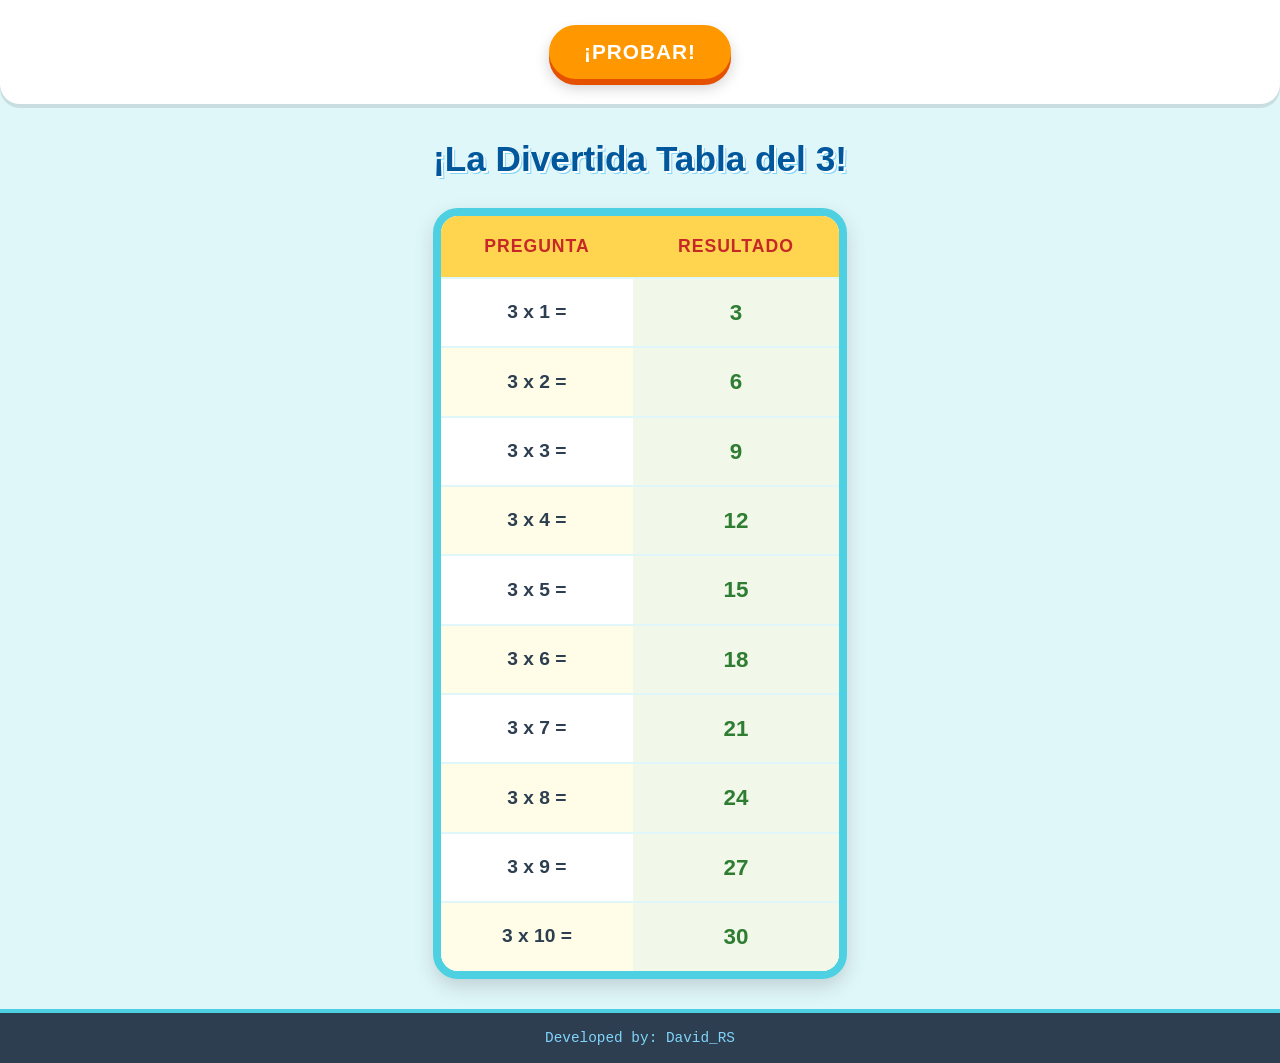
==== tablas/multiplicar.html @ c42ca8eb "feat: implement JavaScript logic to render multiplication tables in the DOM" ====
<!DOCTYPE html>
<html lang="es">
<head>
    <meta charset="UTF-8">
    <meta name="viewport" content="width=device-width, initial-scale=1.0">
    <title>¡Aprendemos la Tabla del 3!</title>
    <link rel="stylesheet" href="multiplicar.css">
</head>
<body>

    <header class="header">
        <button class="btn-bubble" onclick="generarTablas()">¡PROBAR!</button>
    </header>

    <main class="container">
        <h1>¡La Divertida Tabla del 3!</h1>
        
        <div class="table-container">
            <table class="tabla-infantil">
                <thead>
                    <tr>
                        <th>Pregunta</th>
                        <th>Resultado</th>
                    </tr>
                </thead>
                <tbody id="contenedor-tablas">
                    <tr><td>3 x 1 =</td><td class="res">3</td></tr>
                    <tr><td>3 x 2 =</td><td class="res">6</td></tr>
                    <tr><td>3 x 3 =</td><td class="res">9</td></tr>
                    <tr><td>3 x 4 =</td><td class="res">12</td></tr>
                    <tr><td>3 x 5 =</td><td class="res">15</td></tr>
                    <tr><td>3 x 6 =</td><td class="res">18</td></tr>
                    <tr><td>3 x 7 =</td><td class="res">21</td></tr>
                    <tr><td>3 x 8 =</td><td class="res">24</td></tr>
                    <tr><td>3 x 9 =</td><td class="res">27</td></tr>
                    <tr><td>3 x 10 =</td><td class="res">30</td></tr>
                </tbody>
            </table>
        </div>
    </main>

    <footer class="footer">
        <p>Developed by: David_RS</p>
    </footer>

    <script src="multiplicar.js"></script>

</body>
</html>
---- tablas/multiplicar.css ----
/* --- Configuración General Infantil --- */
* {
    box-sizing: border-box;
    margin: 0;
    padding: 0;
}

body {
    /* Tipografía amigable y redondeada de sistema */
    font-family: "Comic Sans MS", "Comic Sans", "Chalkboard SE", "Comic Neue", sans-serif;
    background-color: #e0f7fa; /* Celeste muy suave de fondo */
    color: #333;
    line-height: 1.4;
    display: flex;
    flex-direction: column;
    min-height: 100vh;
}

/* --- Header y Botón Burbuja --- */
.header {
    display: flex;
    justify-content: center;
    padding: 25px;
    background-color: #ffffff;
    border-bottom: 5px rounded #ffd54f; /* Borde inferior amarillo */
    border-radius: 0 0 20px 20px;
    box-shadow: 0 4px 0 rgba(0,0,0,0.1);
}

.btn-bubble {
    padding: 15px 35px;
    font-size: 1.3rem;
    font-weight: bold;
    color: #fff;
    background-color: #ff9800; /* Naranja vibrante */
    border: none;
    /* Bordes muy pronunciados para efecto burbuja */
    border-radius: 50px; 
    cursor: pointer;
    /* Efecto 3D de juguete sutil */
    box-shadow: 0 6px 0 #e65100, 0 8px 15px rgba(0,0,0,0.2);
    text-transform: uppercase;
    letter-spacing: 1px;
    transition: all 0.1s ease-in-out;
}

/* Efecto al presionar el botón (como un juguete) */
.btn-bubble:active {
    box-shadow: 0 2px 0 #e65100, 0 4px 6px rgba(0,0,0,0.3);
    transform: translateY(4px);
}

/* --- Contenedor Principal --- */
.container {
    flex: 1; /* Empuja el footer hacia abajo */
    max-width: 650px;
    margin: 30px auto;
    padding: 0 20px;
    text-align: center;
}

h1 {
    margin-bottom: 25px;
    color: #01579b; /* Azul oscuro educativo */
    font-size: 2.2rem;
    text-shadow: 2px 2px 0 #fff, 3px 3px 0 #81d4fa;
}

/* --- La Tabla Infantil --- */
/* Contenedor para asegurar bordes redondeados en la tabla */
.table-container {
    border-radius: 25px;
    overflow: hidden;
    box-shadow: 0 8px 20px rgba(0,0,0,0.15);
    background-color: #fff;
    border: 8px solid #4dd0e1; /* Borde celeste vibrante alrededor */
}

.tabla-infantil {
    width: 100%;
    border-collapse: collapse;
    font-size: 1.2rem;
}

.tabla-infantil th, 
.tabla-infantil td {
    padding: 18px;
    border-bottom: 2px solid #e0f7fa;
}

/* Estilo del Encabezado */
.tabla-infantil th {
    background-color: #ffd54f; /* Amarillo vibrante */
    color: #c62828; /* Rojo oscuro para contraste */
    text-transform: uppercase;
    font-size: 1.1rem;
    letter-spacing: 1px;
}

/* Estilo de las filas de operación */
.tabla-infantil td {
    color: #2c3e50;
    font-weight: bold;
}

/* Resaltar la columna de resultados */
.tabla-infantil td.res {
    color: #2e7d32; /* Verde éxito */
    font-size: 1.4rem;
    background-color: #f1f8e9;
}

/* Filas alternas para fácil lectura */
.tabla-infantil tr:nth-child(even) {
    background-color: #fffde7; /* Amarillo muy claro */
}

/* Hover sutil en las filas */
.tabla-infantil tr:hover {
    background-color: #b2ebf2; /* Celeste claro al pasar el mouse */
}

/* Quitar borde de la última fila */
.tabla-infantil tr:last-child td {
    border-bottom: none;
}

/* --- Pie de Página (Footer) --- */
.footer {
    background-color: #2c3e50;
    color: #81d4fa;
    text-align: center;
    padding: 15px;
    margin-top: auto; /* Se mantiene abajo */
    font-size: 0.9rem;
    font-family: monospace; /* Toque "developer" */
    border-top: 4px solid #4dd0e1;
}

/* --- Diseño Responsivo --- */
@media (max-width: 480px) {
    .header {
        padding: 15px;
    }

    .btn-bubble {
        padding: 10px 25px;
        font-size: 1.1rem;
    }

    h1 {
        font-size: 1.8rem;
    }

    .table-container {
        border-width: 5px; /* Borde más fino en móvil */
        border-radius: 15px;
    }

    .tabla-infantil th, 
    .tabla-infantil td {
        padding: 12px 8px;
        font-size: 1rem;
    }

    .tabla-infantil td.res {
        font-size: 1.2rem;
    }
}
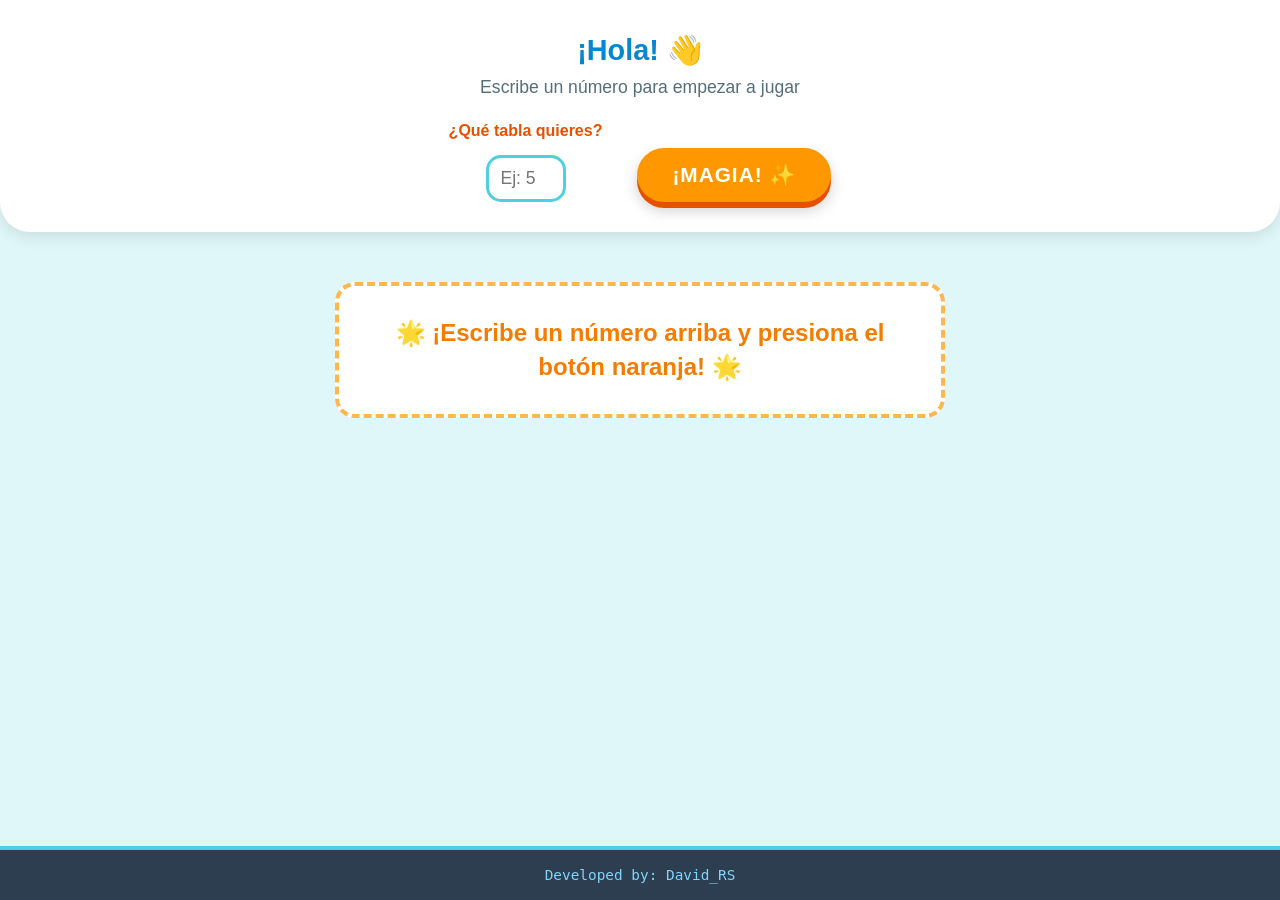
==== commit 7bae6d62: "feat: finalize project with responsive UX improvements and dynamic table logic" ====
--- a/tablas/multiplicar.html
+++ b/tablas/multiplicar.html
@@ -9,33 +9,39 @@
 <body>
 
     <header class="header">
-        <button class="btn-bubble" onclick="generarTablas()">¡PROBAR!</button>
+        <div class="instrucciones">
+            <h2>¡Hola! 👋</h2>
+            <p>Escribe un número para empezar a jugar</p>
+        </div>
+        
+        <div class="controles">
+            <div class="input-group">
+                <label for="txt-numero">¿Qué tabla quieres?</label>
+                <input type="number" id="txt-numero" placeholder="Ej: 5" min="1" max="100">
+            </div>
+            <button class="btn-bubble" onclick="generarTablas()">¡Magia! ✨</button>
+        </div>
     </header>
 
     <main class="container">
-        <h1>¡La Divertida Tabla del 3!</h1>
+        <div id="mensaje-ayuda" class="ayuda-visual">
+            <p>🌟 ¡Escribe un número arriba y presiona el botón naranja! 🌟</p>
+        </div>
         
-        <div class="table-container">
-            <table class="tabla-infantil">
-                <thead>
-                    <tr>
-                        <th>Pregunta</th>
-                        <th>Resultado</th>
-                    </tr>
-                </thead>
-                <tbody id="contenedor-tablas">
-                    <tr><td>3 x 1 =</td><td class="res">3</td></tr>
-                    <tr><td>3 x 2 =</td><td class="res">6</td></tr>
-                    <tr><td>3 x 3 =</td><td class="res">9</td></tr>
-                    <tr><td>3 x 4 =</td><td class="res">12</td></tr>
-                    <tr><td>3 x 5 =</td><td class="res">15</td></tr>
-                    <tr><td>3 x 6 =</td><td class="res">18</td></tr>
-                    <tr><td>3 x 7 =</td><td class="res">21</td></tr>
-                    <tr><td>3 x 8 =</td><td class="res">24</td></tr>
-                    <tr><td>3 x 9 =</td><td class="res">27</td></tr>
-                    <tr><td>3 x 10 =</td><td class="res">30</td></tr>
-                </tbody>
-            </table>
+        <div id="area-tabla" style="display: none;">
+            <h1 id="titulo-tabla">¡La Divertida Tabla del 3!</h1>
+            <div class="table-container">
+                <table class="tabla-infantil">
+                    <thead>
+                        <tr>
+                            <th>Pregunta</th>
+                            <th>Resultado</th>
+                        </tr>
+                    </thead>
+                    <tbody id="contenedor-tablas">
+                        </tbody>
+                </table>
+            </div>
         </div>
     </main>
 
--- a/tablas/multiplicar.css
+++ b/tablas/multiplicar.css
@@ -166,4 +166,133 @@
     .tabla-infantil td.res {
         font-size: 1.2rem;
     }
+}
+
+
+/* Estilo para el grupo de entrada (Parte 7) */
+.input-group {
+    display: flex;
+    flex-direction: column;
+    align-items: center;
+    margin-right: 20px;
+}
+
+.input-group label {
+    font-weight: bold;
+    color: #01579b;
+    margin-bottom: 5px;
+    font-size: 0.9rem;
+}
+
+#txt-numero {
+    padding: 10px;
+    border: 3px solid #4dd0e1;
+    border-radius: 15px;
+    font-family: inherit;
+    font-size: 1.1rem;
+    text-align: center;
+    width: 80px;
+    color: #ff9800;
+    outline: none;
+    transition: border-color 0.3s;
+}
+
+#txt-numero:focus {
+    border-color: #ff9800;
+    background-color: #fffde7;
+}
+
+/* Ajuste responsivo para el header */
+@media (max-width: 480px) {
+    .header {
+        flex-direction: column;
+        gap: 15px;
+    }
+    .input-group {
+        margin-right: 0;
+    }
+}
+
+
+/* Mensajes de ayuda y textos intuitivos */
+.instrucciones h2 {
+    color: #0288d1;
+    font-size: 1.2rem;
+    margin-bottom: 15px;
+}
+
+.ayuda-visual {
+    background-color: #fff;
+    padding: 30px;
+    border-radius: 20px;
+    border: 4px dashed #ffb74d;
+    margin: 20px 0;
+}
+
+.ayuda-visual p {
+    font-size: 1.5rem;
+    color: #f57c00;
+    font-weight: bold;
+}
+
+/* Efecto de foco para el input */
+#txt-numero:focus::placeholder {
+    color: transparent;
+}
+
+
+/* Separación del Header */
+.header {
+    display: flex;
+    flex-direction: column; /* Apila las instrucciones sobre los controles */
+    align-items: center;
+    padding: 30px 20px;
+    gap: 20px; /* Crea espacio entre el texto y el input */
+    background-color: #ffffff;
+    border-radius: 0 0 30px 30px;
+    box-shadow: 0 5px 15px rgba(0,0,0,0.1);
+}
+
+.instrucciones {
+    text-align: center;
+}
+
+.instrucciones h2 {
+    color: #0288d1;
+    font-size: 1.8rem;
+    margin-bottom: 5px;
+}
+
+.instrucciones p {
+    color: #546e7a;
+    font-size: 1.1rem;
+}
+
+/* Alineación de Input y Botón */
+.controles {
+    display: flex;
+    align-items: flex-end; /* Alinea el botón con la base del input */
+    gap: 15px; /* Espacio horizontal entre input y botón */
+    flex-wrap: wrap; /* Para que en celulares se pongan uno sobre otro */
+    justify-content: center;
+}
+
+.input-group {
+    display: flex;
+    flex-direction: column;
+    gap: 8px;
+}
+
+.input-group label {
+    font-weight: bold;
+    color: #e65100;
+    font-size: 1rem;
+}
+
+/* Ajuste para móviles */
+@media (max-width: 480px) {
+    .controles {
+        flex-direction: column;
+        align-items: center;
+    }
 }
